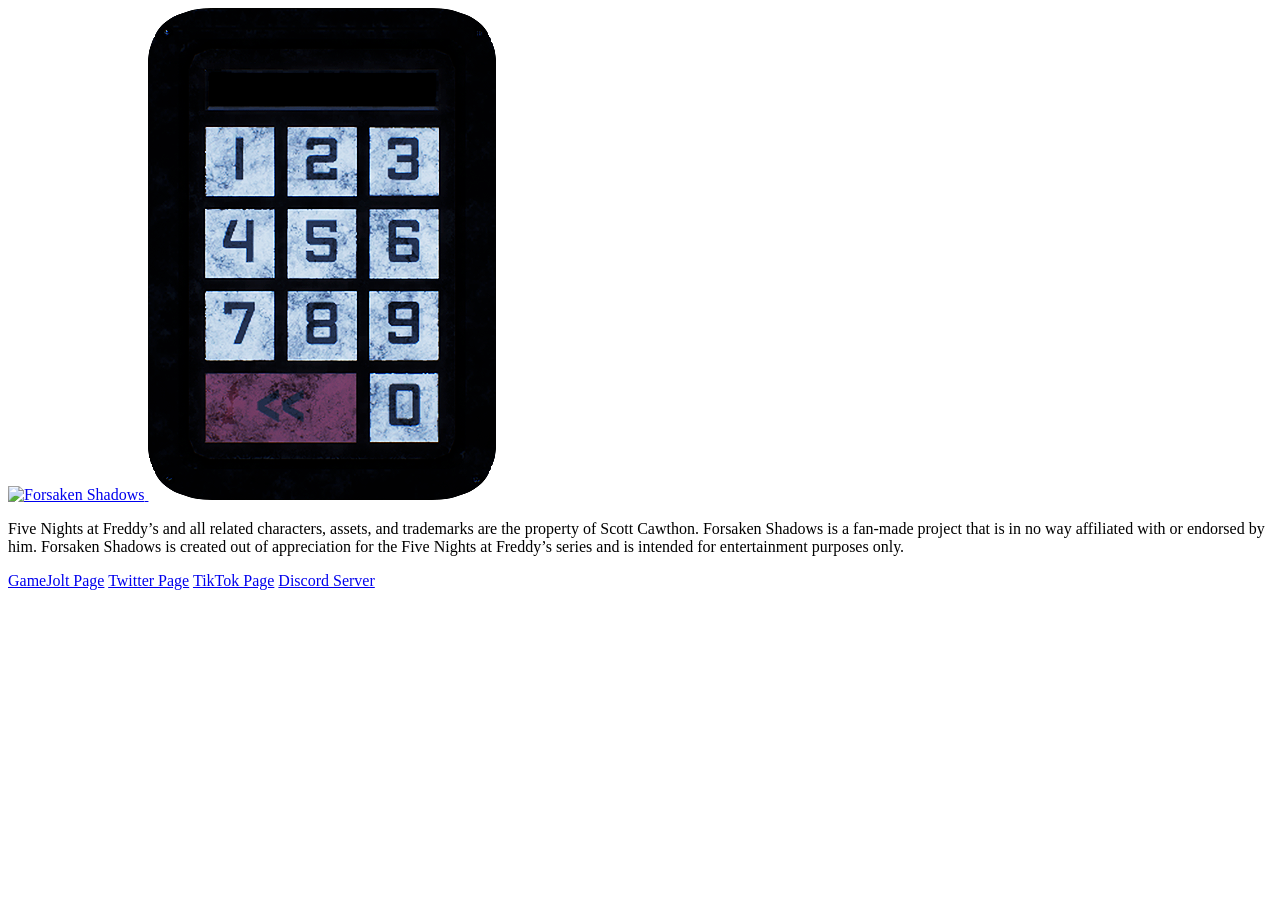
==== keypad/index.html @ 6163a73a "Create index.html" ====
<!DOCTYPE html>
<html>
<head>
    <title>Forsaken Shadows</title>
    <link rel="stylesheet" href="style.css">
    <link rel="icon" type="image/png" href="images/clock.png">

    <meta property="og:title" content="Forsaken Shadows">
    <meta property="og:image" content="https://forsakenshadows.com/images/preview.png">
    <meta property="og:url" content="https://forsakenshadows.com">
    <meta property="og:type" content="website">

    <meta name="twitter:card" content="summary_large_image">
    <meta name="twitter:title" content="Forsaken Shadows">
    <meta name="twitter:image" content="https://forsakenshadows.com/images/preview.png">
</head>

<body>
    
    <a href="/">
        <img id="logo" src="images/forsaken shadows.png" alt="Forsaken Shadows">
    </a>

        <!-- Current Teaser -->
        <img id="main" src="../images/keypad.png" alt="keypad">

    <p id="copyright">Five Nights at Freddy’s and all related characters, assets, and trademarks are the property of Scott Cawthon. Forsaken Shadows is a fan-made project that is in no way affiliated with or endorsed by him. Forsaken Shadows is created out of appreciation for the Five Nights at Freddy’s series and is intended for entertainment purposes only.</p>
    
    <footer>
        <a href="https://gamejolt.com/games/ForsakenShadows/565493" target="_blank">GameJolt Page</a>
        <a href="https://x.com/ForsakenShxdows" target="_blank">Twitter Page</a>
        <a href="https://www.tiktok.com/@forsakenshadowsgame" target="_blank">TikTok Page</a>
        <a href="https://discord.gg/SDamJXQstA" target="_blank">Discord Server</a>
    </footer>
    
</body>
</html>
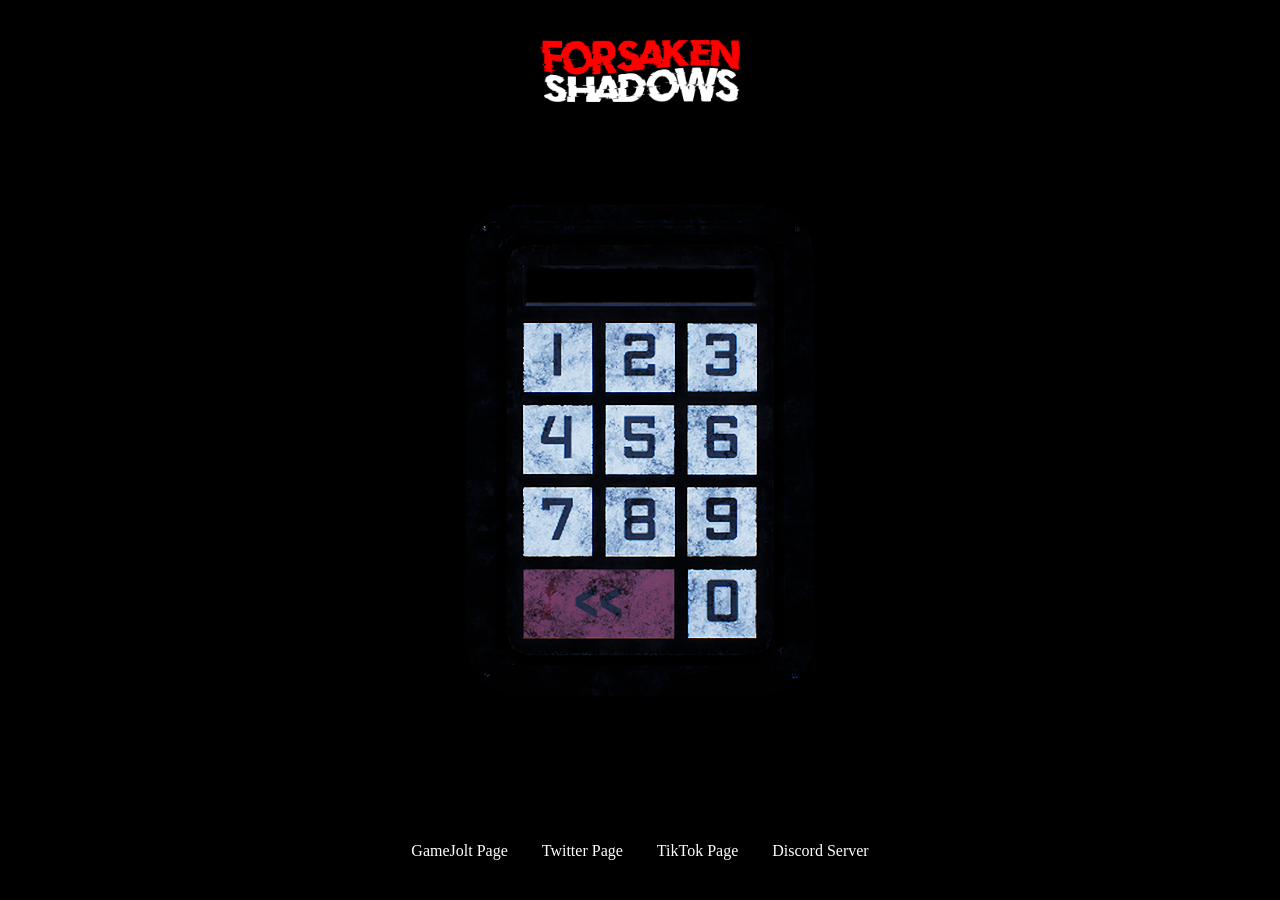
==== commit 5955d080: "Update index.html" ====
--- a/keypad/index.html
+++ b/keypad/index.html
@@ -3,7 +3,7 @@
 <head>
     <title>Forsaken Shadows</title>
     <link rel="stylesheet" href="style.css">
-    <link rel="icon" type="image/png" href="images/clock.png">
+    <link rel="icon" type="image/png" href="../images/clock.png">
 
     <meta property="og:title" content="Forsaken Shadows">
     <meta property="og:image" content="https://forsakenshadows.com/images/preview.png">
@@ -18,7 +18,7 @@
 <body>
     
     <a href="/">
-        <img id="logo" src="images/forsaken shadows.png" alt="Forsaken Shadows">
+        <img id="logo" src="../images/forsaken shadows.png" alt="Forsaken Shadows">
     </a>
 
         <!-- Current Teaser -->
--- a/keypad/style.css
+++ b/keypad/style.css
@@ -0,0 +1,74 @@
+body {
+    margin: 0;
+    background-color: black;
+
+    display: flex;
+    flex-direction: column;
+    justify-content: center;
+    align-items: center;
+
+    height: 100vh;
+}
+
+#logo {
+    width: 200px;
+    height: auto;
+
+    position: fixed;
+    top: 40px;
+    left: 50%;
+    
+    transform: translateX(-50%);
+    filter: drop-shadow(0px 0px 10px rgba(0, 0, 0, 0.75));
+    transition: transform 0.2s;
+}
+
+#logo:hover {
+    transform: translateX(-50%) scale(1.1);
+}
+
+
+#main {
+    max-width: 75vw;
+    max-height: 75vh;
+}
+
+#copyright {
+    position: fixed;
+    color: black;
+    opacity: 0.25;
+    text-align: center;
+    bottom: 0px;
+    width: 100%;
+    height: auto;
+    font-size: 12px;
+    transition: color 0.2s;
+
+    filter: drop-shadow(0px 0px 10px rgba(0, 0, 0, 0.75));
+}
+
+#copyright:hover {
+    color: white;
+}
+
+footer {
+    position: fixed;
+    bottom: 40px;
+    width: 100%;
+    text-align: center;
+}
+
+footer a {
+    color: white;
+    text-decoration: none;
+    margin: 0 15px;
+    display: inline-block;
+    transition: color 0.2s, transform 0.2s;
+    
+    filter: drop-shadow(0px 0px 10px rgba(0, 0, 0, 0.75));
+}
+
+footer a:hover {
+    color: red;
+    transform: scale(1.1);
+}
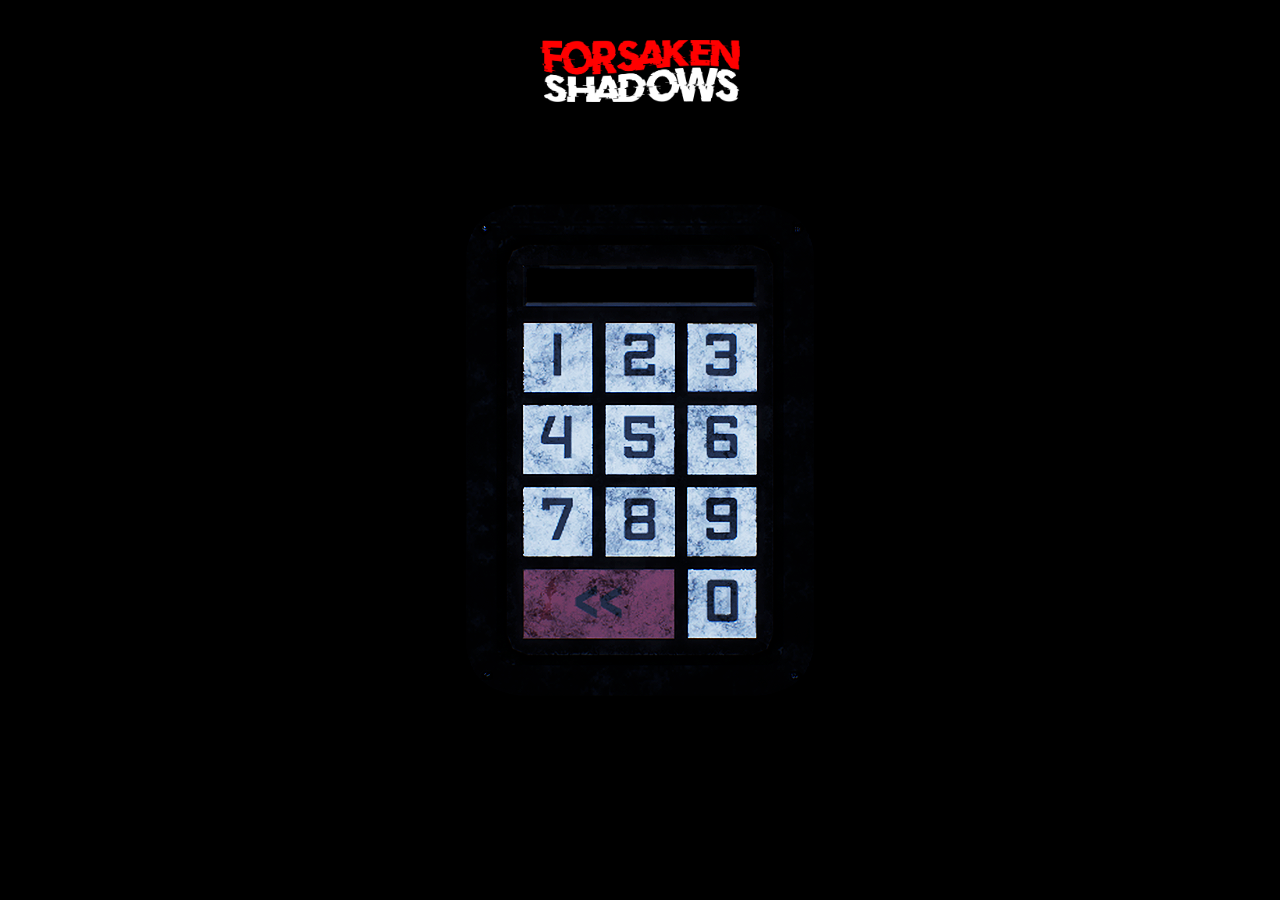
==== commit 34a73e00: "Update index.html" ====
--- a/keypad/index.html
+++ b/keypad/index.html
@@ -1,7 +1,7 @@
 <!DOCTYPE html>
 <html>
 <head>
-    <title>Forsaken Shadows</title>
+    <title>Keypad</title>
     <link rel="stylesheet" href="style.css">
     <link rel="icon" type="image/png" href="../images/clock.png">
 
@@ -22,16 +22,9 @@
     </a>
 
         <!-- Current Teaser -->
-        <img id="main" src="../images/keypad.png" alt="keypad">
+        <img id="main" src="images/keypad.png" alt="keypad">
 
     <p id="copyright">Five Nights at Freddy’s and all related characters, assets, and trademarks are the property of Scott Cawthon. Forsaken Shadows is a fan-made project that is in no way affiliated with or endorsed by him. Forsaken Shadows is created out of appreciation for the Five Nights at Freddy’s series and is intended for entertainment purposes only.</p>
     
-    <footer>
-        <a href="https://gamejolt.com/games/ForsakenShadows/565493" target="_blank">GameJolt Page</a>
-        <a href="https://x.com/ForsakenShxdows" target="_blank">Twitter Page</a>
-        <a href="https://www.tiktok.com/@forsakenshadowsgame" target="_blank">TikTok Page</a>
-        <a href="https://discord.gg/SDamJXQstA" target="_blank">Discord Server</a>
-    </footer>
-    
 </body>
 </html>
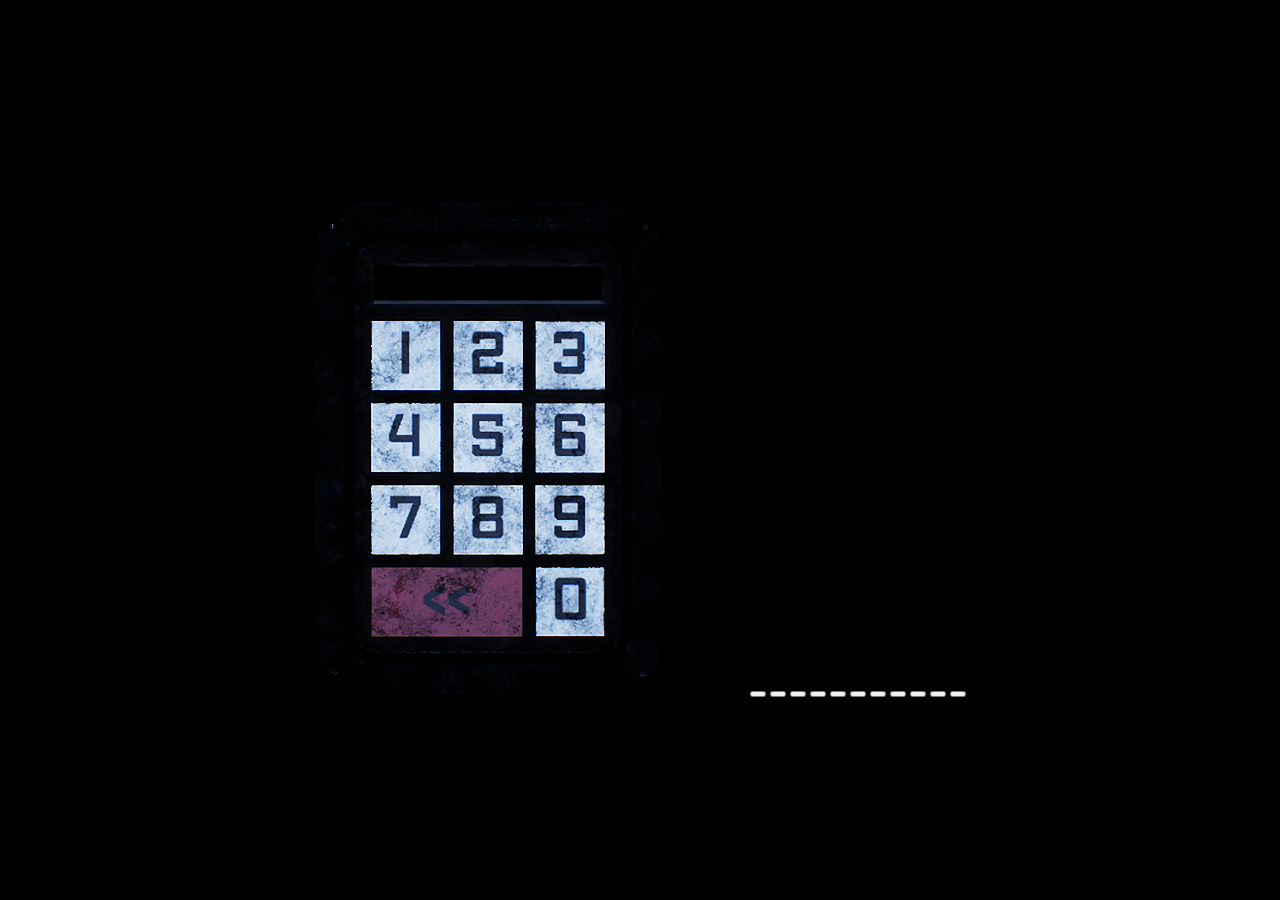
==== commit a69413a9: "Update index.html" ====
--- a/keypad/index.html
+++ b/keypad/index.html
@@ -5,14 +5,17 @@
     <link rel="stylesheet" href="style.css">
     <link rel="icon" type="image/png" href="../images/clock.png">
 
-    <meta property="og:title" content="Forsaken Shadows">
-    <meta property="og:image" content="https://forsakenshadows.com/images/preview.png">
-    <meta property="og:url" content="https://forsakenshadows.com">
-    <meta property="og:type" content="website">
+        <meta property="og:title" content="Forsaken Shadows">
+        <meta property="og:image" content="https://forsakenshadows.com/images/preview.png">
+        <meta property="og:url" content="https://forsakenshadows.com">
+        <meta property="og:type" content="website">
 
-    <meta name="twitter:card" content="summary_large_image">
-    <meta name="twitter:title" content="Forsaken Shadows">
-    <meta name="twitter:image" content="https://forsakenshadows.com/images/preview.png">
+        <meta name="twitter:card" content="summary_large_image">
+        <meta name="twitter:title" content="Forsaken Shadows">
+        <meta name="twitter:image" content="https://forsakenshadows.com/images/preview.png">
+
+    <script src="keypad.js"></script>
+    
 </head>
 
 <body>
@@ -21,9 +24,26 @@
         <img id="logo" src="../images/forsaken shadows.png" alt="Forsaken Shadows">
     </a>
 
-        <!-- Current Teaser -->
-        <img id="main" src="images/keypad.png" alt="keypad">
+      <div id="keypad">
 
+          <img id="main" src="images/keypad.png" alt="keypad">
+          <span id="code">Enter code...</span>
+
+          <button type="button" class="keys key1" onclick="addNumber('1')"></button>
+          <button type="button" class="keys key2" onclick="addNumber('2')"></button>
+          <button type="button" class="keys key3" onclick="addNumber('3')"></button>
+          <button type="button" class="keys key4" onclick="addNumber('4')"></button>
+          <button type="button" class="keys key5" onclick="addNumber('5')"></button>
+          <button type="button" class="keys key6" onclick="addNumber('6')"></button>
+          <button type="button" class="keys key7" onclick="addNumber('7')"></button>
+          <button type="button" class="keys key8" onclick="addNumber('8')"></button>
+          <button type="button" class="keys key9" onclick="addNumber('9')"></button>
+          <button type="button" class="keys key0" onclick="addNumber('0')"></button>
+
+          <button type="button" class="keys backspace" onclick="backspace()"></button>
+
+      </div>
+    
     <p id="copyright">Five Nights at Freddy’s and all related characters, assets, and trademarks are the property of Scott Cawthon. Forsaken Shadows is a fan-made project that is in no way affiliated with or endorsed by him. Forsaken Shadows is created out of appreciation for the Five Nights at Freddy’s series and is intended for entertainment purposes only.</p>
     
 </body>
--- a/keypad/style.css
+++ b/keypad/style.css
@@ -20,11 +20,15 @@
     
     transform: translateX(-50%);
     filter: drop-shadow(0px 0px 10px rgba(0, 0, 0, 0.75));
+
+    opacity: 0;
+    
     transition: transform 0.2s;
 }
 
 #logo:hover {
     transform: translateX(-50%) scale(1.1);
+    opacity: 1;
 }
 
 
@@ -50,25 +54,3 @@
 #copyright:hover {
     color: white;
 }
-
-footer {
-    position: fixed;
-    bottom: 40px;
-    width: 100%;
-    text-align: center;
-}
-
-footer a {
-    color: white;
-    text-decoration: none;
-    margin: 0 15px;
-    display: inline-block;
-    transition: color 0.2s, transform 0.2s;
-    
-    filter: drop-shadow(0px 0px 10px rgba(0, 0, 0, 0.75));
-}
-
-footer a:hover {
-    color: red;
-    transform: scale(1.1);
-}
